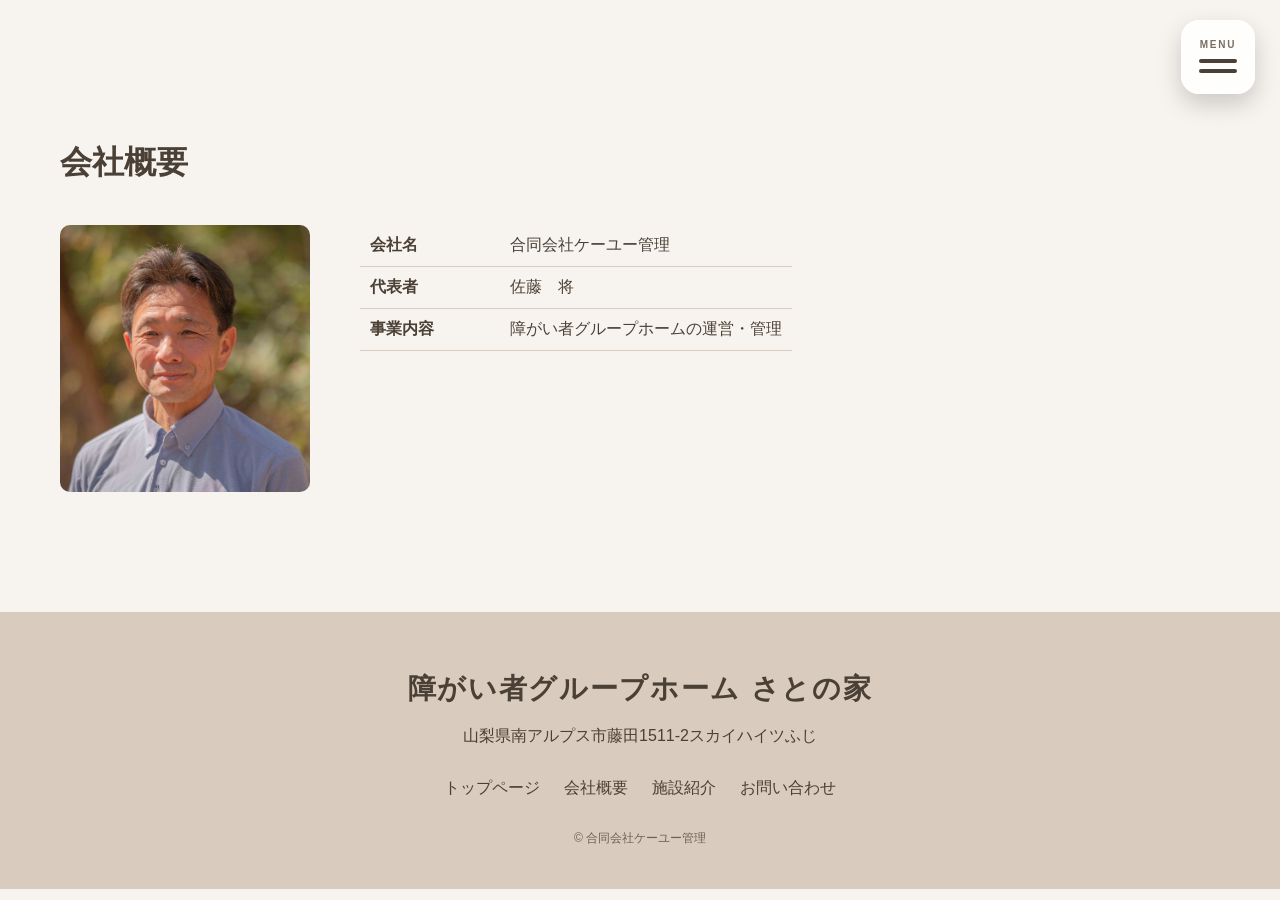
==== about.html @ 2903f1f3 "修正" ====
<!DOCTYPE html>
<html lang="ja">
<head>
<meta charset="UTF-8">
<meta name="viewport" content="width=device-width, initial-scale=1.0">
<title>合同会社ケーユー管理</title>
<link rel="stylesheet" href="style.css?v=10">
</head>
<body>

<!-- メニュー -->
<button class="menu-btn" id="menuBtn" type="button" aria-label="メニューを開く" aria-expanded="false">
    <span class="menu-label">MENU</span>
    <span class="menu-line"></span>
    <span class="menu-line"></span>
</button>

<div class="overlay" id="overlay"></div>

<nav class="side-menu" id="sideMenu" aria-label="メインメニュー">
    <a href="index.html"><span class="menu-icon" aria-hidden="true">⌂</span>トップページ</a>
    <a href="about.html"><span class="menu-icon" aria-hidden="true">▦</span>会社概要</a>
    <a href="service.html"><span class="menu-icon" aria-hidden="true">▣</span>施設紹介</a>
    <a href="contact.html"><span class="menu-icon" aria-hidden="true">✉</span>お問い合わせ</a>
</nav>

<div class="page reveal">
    <h1>会社概要</h1>

    <div class="company">

        <div class="company-img">
            <img src="images/president.jpg" alt="代表者" loading="lazy" decoding="async" width="600" height="400">
        </div>

        <div class="company-info">
            <table>

                <tr>
                    <th>会社名</th>
                    <td>合同会社ケーユー管理</td>
                </tr>

                <tr>
                    <th>代表者</th>
                    <td>佐藤　将</td>
                </tr>

                <tr>
                    <th>事業内容</th>
                    <td>障がい者グループホームの運営・管理</td>
                </tr>

            </table>
        </div>

    </div>

</div>


<footer class="site-footer">
    <div class="footer-inner">
        <h2>障がい者グループホーム さとの家</h2>
        <p>山梨県南アルプス市藤田1511-2<br class="footer-address-break">スカイハイツふじ</p>

        <nav class="footer-links" aria-label="フッターメニュー">
            <a href="index.html">トップページ</a>
            <a href="about.html">会社概要</a>
            <a href="service.html">施設紹介</a>
            <a href="contact.html">お問い合わせ</a>
        </nav>

        <p class="copy">&copy; 合同会社ケーユー管理</p>
    </div>
</footer>

<script src="script.js?v=10"></script>
</body>
</html>
---- style.css ----
body {
    margin: 0;
    font-family: "Hiragino Kaku Gothic ProN", sans-serif;
    background: #f7f3ee;
    color: #4a4036;
}

.sr-only {
    position: absolute !important;
    width: 1px !important;
    height: 1px !important;
    padding: 0 !important;
    margin: -1px !important;
    overflow: hidden !important;
    clip: rect(0, 0, 0, 0) !important;
    white-space: nowrap !important;
    border: 0 !important;
}

.menu-btn{
    position:fixed;
    box-sizing:border-box;
    padding:0;
    appearance:none;
    -webkit-appearance:none;
    font:inherit;

    top:20px;
    right:25px;

    width:74px;
    height:74px;

    display:flex;
    flex-direction:column;
    justify-content:center;
    align-items:center;

    background:rgba(255,255,255,.88);

    backdrop-filter:blur(12px);
    -webkit-backdrop-filter:blur(12px);

    border-radius:18px;

    border:1px solid rgba(255,255,255,.95);

    cursor:pointer;

    z-index:2000;

    box-shadow:
        0 10px 25px rgba(0,0,0,.18),
        inset 0 1px 0 rgba(255,255,255,.9);

    transition:.25s;
}

.menu-label{

    font-size:10px;

    font-weight:bold;

    letter-spacing:.18em;

    color:#7a6d60;

    margin-bottom:6px;

    user-select:none;

}

.menu-btn:hover{

    transform:translateY(-2px) scale(1.05);

    background:white;

}

.menu-btn .menu-line{

    display:block;

    width:38px;
    height:4px;

    margin:3px 0;

    background:#4a4036;

    border-radius:100px;

    transition:.35s;

}

.menu-btn.active .menu-line:nth-child(2){

    transform:rotate(45deg) translate(5px,5px);

}

.menu-btn.active .menu-line:nth-child(3){

    transform:rotate(-45deg) translate(5px,-5px);

}

.overlay {
    position: fixed;
    inset: 0;
    background: rgba(80, 70, 60, 0.3);
    opacity: 0;
    visibility: hidden;
    transition: 0.4s;
    z-index: 999;
}

.overlay.open {
    opacity: 1;
    visibility: visible;
}

.side-menu {
    position: fixed;
    top: 0;
    right: -390px;
    width: 340px;
    height: 100vh;
    box-sizing: border-box;
    background: #fff;
    display: flex;
    flex-direction: column;
    justify-content: center;
    padding-left: 50px;
    transition: 0.5s;
    z-index: 1000;
    box-shadow: -5px 0 20px rgba(0, 0, 0, 0.1);
}

.side-menu.open {
    right: 0;
}

.side-menu a {
    color: #4a4036;
    text-decoration: none;
    font-size: 24px;
    margin: 25px 0;
    position: relative;
}

.side-menu a::after {
    content: "";
    position: absolute;
    width: 0;
    height: 2px;
    background: #c7a98b;
    left: 0;
    bottom: -5px;
    transition: 0.3s;
}

.side-menu a:hover::after {
    width: 100%;
}

/* トップ画像 */
.hero {
    position: relative;
    width: 100%;
    overflow: hidden;
    background: #f8f8f8;
}

.hero img {
    display: block;
    width: 100%;
    height: auto;
    max-width: none;
    margin: 0;
}

.hero-text {
    position: absolute;
    left: 50%;
    top: 18%;
    transform: translateX(-50%);
    width: 90%;
    text-align: center;
    color: #fff;
    text-shadow: 0 4px 12px rgba(0, 0, 0, 0.6);
}

.hero-text h1 {
    margin: 0 0 18px;
    font-size: clamp(38px, 4vw, 68px);
    font-weight: 700;
    letter-spacing: 0.08em;
}

.hero-text p {
    margin: 0;
    font-size: clamp(22px, 2vw, 32px);
    letter-spacing: 0.15em;
}

.page {
    padding: 120px 60px;
}



.company {
    display: flex;
    gap: 50px;
    margin-top: 40px;
    align-items: flex-start;
}

.company-img img {
    display: block;
    width: 100%;
    max-width: 250px;
    height: auto;
    object-fit: cover;
    border-radius: 10px;
}

.company-info table {
    border-collapse: collapse;
    width: 100%;
}

.company-info th {
    text-align: left;
    padding: 10px;
    width: 120px;
    border-bottom: 1px solid #d9cbbd;
}

.company-info td {
    padding: 10px;
    border-bottom: 1px solid #d9cbbd;
}

.property {
    background: #fff;
    padding: 30px;
    border-radius: 10px;
    margin-top: 30px;
    box-shadow: 0 5px 15px rgba(0, 0, 0, 0.08);
}

.photo-section {
    margin-top: 30px;
}

.section-title-row {
    display: flex;
    align-items: baseline;
    gap: 12px;
    margin-bottom: 14px;
    border-left: 5px solid #8aa678;
    padding-left: 12px;
}

.section-title-row h3 {
    margin: 0;
    font-size: 22px;
}

.section-title-row span {
    color: #8a7c6d;
    font-size: 13px;
    letter-spacing: 1px;
}

.photo-grid {
    display: grid;
    grid-template-columns: repeat(5, 1fr);
    gap: 12px;
}

.photo-card {
    background: #f7f3ee;
    border-radius: 10px;
    overflow: hidden;
    box-shadow: 0 3px 10px rgba(0, 0, 0, 0.08);
}

.photo-card img {
    display: block;
    width: 100%;
    height: 150px;
    object-fit: cover;
    background: #f7f3ee;
}

.property-text {
    margin-top: 20px;
    line-height: 1.8;
}

.contact-form {
    max-width: 760px;
    margin: 40px auto 0;
    background: #fff;
    padding: 40px;
    border-radius: 14px;
    box-shadow: 0 5px 15px rgba(0, 0, 0, 0.08);
}

.contact-form label {
    display: block;
    margin-bottom: 26px;
    font-size: 20px;
    font-weight: bold;
    color: #6b563b;
}

.contact-form label span {
    color: #e60033;
}

.contact-form input,
.contact-form textarea {
    width: 100%;
    box-sizing: border-box;
    margin-top: 10px;
    padding: 14px;
    border: 3px solid #6b563b;
    border-radius: 8px;
    font-size: 18px;
    font-family: inherit;
}

.contact-form textarea {
    resize: vertical;
}

.contact-form button {
    display: block;
    width: 100%;
    margin: 30px auto 0;
    padding: 16px;
    background: #87a847;
    color: #fff;
    border: none;
    border-radius: 12px;
    font-size: 18px;
    font-weight: bold;
    cursor: pointer;
    transition: 0.3s;
}

.contact-form button:hover {
    background: #6f8c37;
}

.contact-form button:disabled {
    background: #999;
    cursor: not-allowed;
}

.loader {
    display: inline-block;
    width: 18px;
    height: 18px;
    margin-right: 10px;
    border: 3px solid rgba(255, 255, 255, 0.3);
    border-top: 3px solid #fff;
    border-radius: 50%;
    animation: spin 0.8s linear infinite;
    vertical-align: middle;
}

@keyframes spin {
    to {
        transform: rotate(360deg);
    }
}

@media (max-width: 768px) {

    .menu-btn {
        position: fixed;
        top: 15px;
        right: 15px;

        width: 66px;
        height: 66px;

        display: flex;
        flex-direction: column;
        justify-content: center;
        align-items: center;

        background: rgba(255, 255, 255, 0.92);
        border: 1px solid rgba(255, 255, 255, 0.95);
        border-radius: 16px;

        box-shadow:
            0 8px 20px rgba(0, 0, 0, 0.2),
            inset 0 1px 0 rgba(255, 255, 255, 0.9);

        z-index: 2000;
    }

    .menu-label {
        display: block;
        margin-bottom: 5px;
        color: #7a6d60;
        font-size: 9px;
        font-weight: bold;
        letter-spacing: 0.15em;
    }

    .menu-btn .menu-line {
        display: block;
        width: 34px;
        height: 4px;
        margin: 3px 0;
        background: #4a4036;
        border-radius: 100px;
    }

    /* 閉じているときは完全に画面外へ移動 */
    .side-menu {
        right: -100%;
        width: 100%;
        padding-left: 30px;
    }

    .side-menu.open {
        right: 0;
    }

    .side-menu a {
        font-size: 20px;
    }
}

/* 横方向へのはみ出しを防止 */
html,
body {
    overflow-x: hidden;
}

body.menu-open {
    overflow: hidden;
}

/* メニュー内アイコン */
.side-menu a {
    display: flex;
    align-items: center;
    gap: 14px;
}

.menu-icon {
    width: 30px;
    text-align: center;
    color: #8aa678;
    font-size: 25px;
    line-height: 1;
}

/* スクロール表示アニメーション */
.reveal {
    opacity: 0;
    transform: translateY(30px);
    transition: opacity 0.8s ease, transform 0.8s ease;
}

.reveal.is-visible {
    opacity: 1;
    transform: translateY(0);
}

@media (prefers-reduced-motion: reduce) {
    .reveal {
        opacity: 1;
        transform: none;
        transition: none;
    }
}

/* 施設写真をクリック可能にする */
button.photo-card {
    appearance: none;
    -webkit-appearance: none;
    width: 100%;
    padding: 0;
    border: 0;
    font: inherit;
    cursor: zoom-in;
    transition: transform 0.25s ease, box-shadow 0.25s ease;
}

button.photo-card:hover {
    transform: translateY(-4px);
    box-shadow: 0 8px 22px rgba(0, 0, 0, 0.16);
}

button.photo-card:focus-visible,
.menu-btn:focus-visible,
.lightbox-close:focus-visible {
    outline: 3px solid #8aa678;
    outline-offset: 3px;
}

/* 写真拡大表示 */
.lightbox {
    position: fixed;
    inset: 0;
    z-index: 5000;
    display: flex;
    justify-content: center;
    align-items: center;
    padding: 30px;
    box-sizing: border-box;
    background: rgba(35, 31, 27, 0.9);
    opacity: 0;
    visibility: hidden;
    transition: opacity 0.3s ease, visibility 0.3s ease;
}

.lightbox.open {
    opacity: 1;
    visibility: visible;
}

.lightbox img {
    display: block;
    max-width: min(1100px, 92vw);
    max-height: 86vh;
    width: auto;
    height: auto;
    border-radius: 12px;
    box-shadow: 0 16px 45px rgba(0, 0, 0, 0.4);
}

.lightbox-close {
    position: fixed;
    top: 20px;
    right: 25px;
    width: 54px;
    height: 54px;
    padding: 0;
    border: 0;
    border-radius: 50%;
    background: #fff;
    color: #4a4036;
    font-size: 34px;
    line-height: 1;
    cursor: pointer;
    box-shadow: 0 8px 24px rgba(0, 0, 0, 0.25);
}

/* フッター */
.site-footer {
    background: #d9cbbd;
    color: #4a4036;
    padding: 58px 20px 34px;
    text-align: center;
}

.site-footer .footer-inner {
    max-width: 900px;
    margin: 0 auto;
}

.site-footer h2 {
    margin: 0 0 14px;
    font-size: clamp(20px, 2.5vw, 28px);
    letter-spacing: 0.06em;
}

.site-footer p {
    margin: 7px 0;
    line-height: 1.7;
}

.site-footer .footer-links {
    display: flex;
    justify-content: center;
    flex-wrap: wrap;
    gap: 10px 24px;
    margin: 28px 0;
}

.site-footer .footer-links a {
    color: #4a4036;
    text-decoration: none;
    border-bottom: 1px solid transparent;
    transition: border-color 0.25s ease;
}

.site-footer .footer-links a:hover {
    border-color: #4a4036;
}

.site-footer .copy {
    margin-top: 28px;
    font-size: 12px;
    opacity: 0.75;
}

/* スマホ調整 */
@media (max-width: 768px) {
    .menu-btn {
        top: 15px;
        right: 15px;
    }

    .hero-text {
        top: 18%;
    }

    .hero-text h1 {
        font-size: clamp(20px, 6vw, 30px);
        line-height: 1.45;
    }

    .hero-text p {
        font-size: clamp(14px, 4vw, 18px);
    }

    .page {
        padding-top: 50px;
        padding-bottom: 50px;
    }

    .lightbox {
        padding: 18px;
    }

    .lightbox-close {
        top: 14px;
        right: 14px;
        width: 48px;
        height: 48px;
        font-size: 30px;
    }

    .site-footer {
        padding: 44px 20px 28px;
    }

    .site-footer .footer-links {
        flex-direction: column;
        gap: 14px;
    }
}


/* ===== 最終調整 ===== */

/* ① 会社概要：スマホで表を縦積みにして縦1文字化を防ぐ */
@media (max-width: 768px) {
    .company {
        gap: 28px;
    }

    .company-info {
        width: 100%;
    }

    .company-info table,
    .company-info tbody,
    .company-info tr,
    .company-info th,
    .company-info td {
        display: block;
        width: 100%;
        box-sizing: border-box;
    }

    .company-info tr {
        padding: 18px 0;
        border-bottom: 1px solid #d9cbbd;
    }

    .company-info tr:first-child {
        border-top: 1px solid #d9cbbd;
    }

    .company-info th,
    .company-info td {
        border-bottom: 0;
        padding: 0;
    }

    .company-info th {
        margin-bottom: 8px;
        font-size: 17px;
        font-weight: 700;
        color: #4a4036;
    }

    .company-info td {
        font-size: 16px;
        line-height: 1.8;
        word-break: normal;
        overflow-wrap: anywhere;
    }
}

/* ② フッター住所の改行を安定させる */
.site-footer p {
    overflow-wrap: anywhere;
}

.footer-address-break {
    display: none;
}

@media (max-width: 768px) {
    .footer-address-break {
        display: block;
    }

    .site-footer .footer-inner > p:first-of-type {
        max-width: 360px;
        margin-left: auto;
        margin-right: auto;
    }
}

/* ③ トップ画像の文字を読みやすくする */
.hero::after {
    content: "";
    position: absolute;
    inset: 0;
    background: linear-gradient(
        to bottom,
        rgba(0, 0, 0, 0.12) 0%,
        rgba(0, 0, 0, 0.04) 42%,
        rgba(0, 0, 0, 0.02) 100%
    );
    pointer-events: none;
}

.hero-text {
    z-index: 1;
    text-shadow:
        0 2px 4px rgba(0, 0, 0, 0.72),
        0 6px 18px rgba(0, 0, 0, 0.38);
}

.hero-text h1 {
    line-height: 1.35;
}

/* ⑤ 施設写真の間隔を少し広げる */
.photo-grid {
    gap: 18px;
}

@media (max-width: 768px) {
    .photo-grid {
        gap: 14px;
    }
}

/* ⑥ スマホのGoogleマップを少し低くする */
@media (max-width: 768px) {
    .map iframe {
        height: 220px;
    }
}

/* ⑦ メニューボタン：押したときの反応を追加 */
.menu-btn:active {
    transform: scale(0.94);
}

.menu-btn.active {
    transform: scale(1.03);
}

@media (hover: hover) {
    .menu-btn:hover {
        transform: translateY(-2px) scale(1.04);
    }
}

/* ⑧ 送信ボタンに立体感を追加 */
.contact-form button {
    box-shadow:
        0 8px 18px rgba(111, 140, 55, 0.28),
        inset 0 1px 0 rgba(255, 255, 255, 0.28);
    transform: translateY(0);
    transition:
        background 0.25s ease,
        transform 0.18s ease,
        box-shadow 0.25s ease;
}

.contact-form button:hover {
    box-shadow:
        0 10px 22px rgba(111, 140, 55, 0.34),
        inset 0 1px 0 rgba(255, 255, 255, 0.32);
    transform: translateY(-2px);
}

.contact-form button:active {
    transform: translateY(1px) scale(0.99);
    box-shadow:
        0 4px 10px rgba(111, 140, 55, 0.24),
        inset 0 1px 0 rgba(255, 255, 255, 0.22);
}

.contact-form button:disabled {
    transform: none;
    box-shadow: none;
}
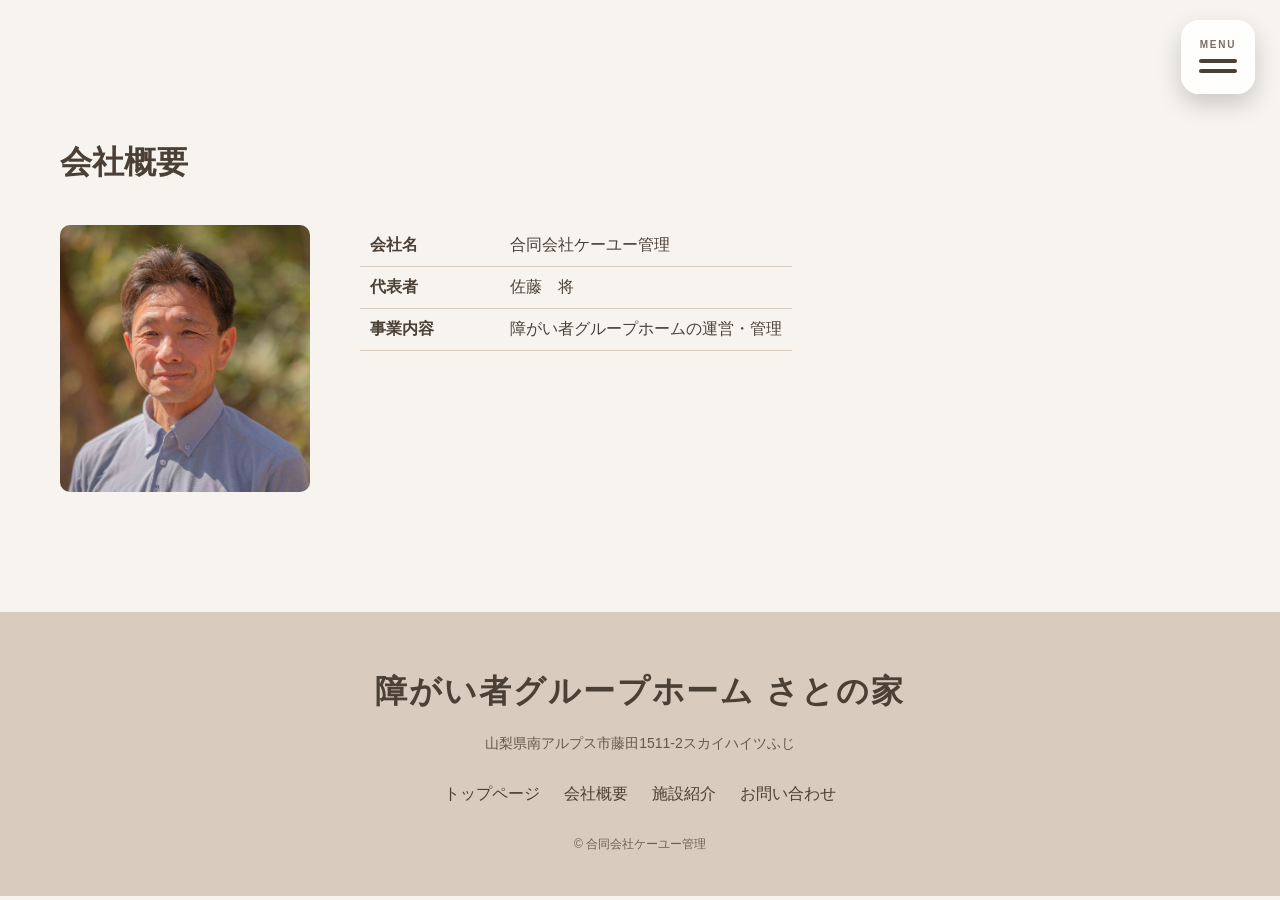
==== commit 2a3af7c5: "修正１" ====
--- a/about.html
+++ b/about.html
@@ -4,7 +4,7 @@
 <meta charset="UTF-8">
 <meta name="viewport" content="width=device-width, initial-scale=1.0">
 <title>合同会社ケーユー管理</title>
-<link rel="stylesheet" href="style.css?v=10">
+<link rel="stylesheet" href="style.css?v=11">
 </head>
 <body>
 
@@ -75,6 +75,6 @@
     </div>
 </footer>
 
-<script src="script.js?v=10"></script>
+<script src="script.js?v=11"></script>
 </body>
 </html>
--- a/style.css
+++ b/style.css
@@ -819,3 +819,129 @@
     transform: none;
     box-shadow: none;
 }
+
+
+/* ===== 追加の最終調整 v11 ===== */
+
+/* ① トップ文字：メニューボタンと重ならない位置・幅に調整 */
+.hero-text h1 span {
+    display: inline;
+}
+
+@media (max-width: 768px) {
+    .hero-text {
+        top: 17%;
+        left: 18px;
+        width: calc(100% - 130px);
+        transform: none;
+        text-align: left;
+    }
+
+    .hero-text h1 {
+        margin: 0;
+        font-size: clamp(20px, 5.8vw, 29px);
+        line-height: 1.45;
+        letter-spacing: 0.04em;
+    }
+
+    .hero-text h1 span {
+        display: block;
+        white-space: nowrap;
+    }
+
+    .hero-text p {
+        margin-top: 10px;
+        font-size: clamp(14px, 3.8vw, 18px);
+        text-align: center;
+    }
+}
+
+/* ② トップ画像とアクセスの間隔を詰める */
+@media (max-width: 768px) {
+    .hero + .page {
+        padding-top: 28px;
+    }
+}
+
+/* ③ 会社概要：会社名をできるだけ1行に保つ */
+@media (max-width: 768px) {
+    .company-info td {
+        overflow-wrap: normal;
+        word-break: keep-all;
+    }
+
+    .company-info tr:first-child td {
+        white-space: nowrap;
+        font-size: clamp(14px, 4vw, 16px);
+    }
+}
+
+/* ④ 施設写真：横スワイプできるカルーセルに変更 */
+@media (max-width: 768px) {
+    .photo-grid {
+        display: flex;
+        gap: 14px;
+        overflow-x: auto;
+        padding: 4px 4px 14px;
+        scroll-snap-type: x mandatory;
+        -webkit-overflow-scrolling: touch;
+        scrollbar-width: none;
+    }
+
+    .photo-grid::-webkit-scrollbar {
+        display: none;
+    }
+
+    .photo-card {
+        flex: 0 0 72%;
+        scroll-snap-align: start;
+        border-radius: 14px;
+    }
+
+    .photo-card img {
+        height: 210px;
+        object-fit: cover;
+    }
+
+    .photo-section::after {
+        content: "← 横にスワイプできます →";
+        display: block;
+        margin-top: 8px;
+        color: #8a7c6d;
+        font-size: 12px;
+        text-align: center;
+        letter-spacing: 0.08em;
+    }
+}
+
+/* ⑤ お問い合わせ欄：フォーカス時に緑色で強調 */
+.contact-form input:focus,
+.contact-form textarea:focus {
+    border-color: #8aa678;
+    outline: none;
+    box-shadow:
+        0 0 0 4px rgba(138, 166, 120, 0.16),
+        0 4px 14px rgba(138, 166, 120, 0.12);
+}
+
+/* ⑥ フッターの見出しと住所にメリハリを追加 */
+.site-footer h2 {
+    font-size: clamp(24px, 3vw, 32px);
+    margin-bottom: 18px;
+}
+
+.site-footer .footer-inner > p:first-of-type {
+    font-size: 14px;
+    opacity: 0.82;
+}
+
+@media (max-width: 768px) {
+    .site-footer h2 {
+        font-size: 24px;
+        line-height: 1.5;
+    }
+
+    .site-footer .footer-inner > p:first-of-type {
+        font-size: 13px;
+    }
+}
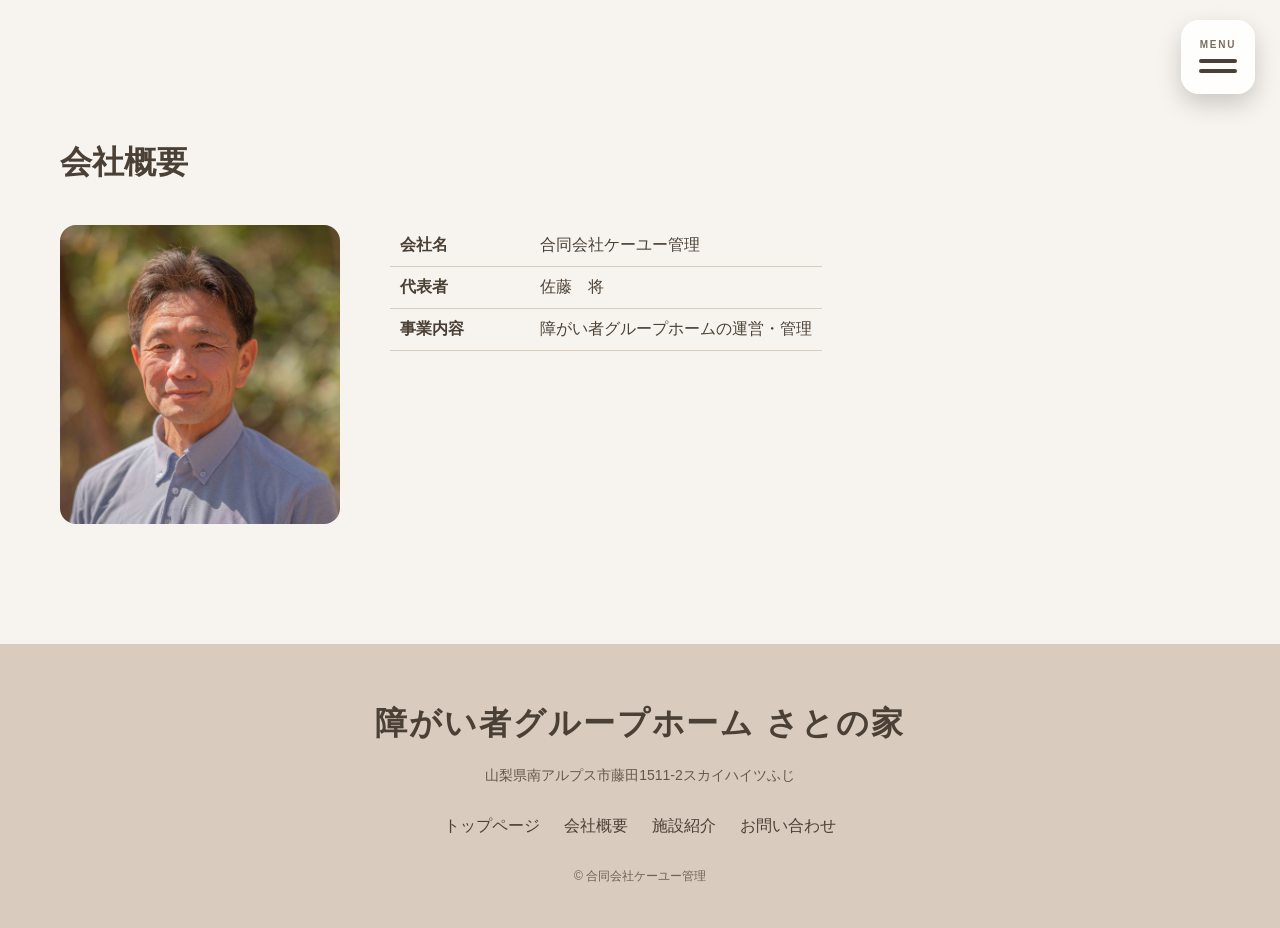
==== commit b135fffb: "修正２" ====
--- a/about.html
+++ b/about.html
@@ -4,7 +4,7 @@
 <meta charset="UTF-8">
 <meta name="viewport" content="width=device-width, initial-scale=1.0">
 <title>合同会社ケーユー管理</title>
-<link rel="stylesheet" href="style.css?v=11">
+<link rel="stylesheet" href="style.css?v=12">
 </head>
 <body>
 
@@ -75,6 +75,6 @@
     </div>
 </footer>
 
-<script src="script.js?v=11"></script>
+<script src="script.js?v=12"></script>
 </body>
 </html>
--- a/style.css
+++ b/style.css
@@ -945,3 +945,98 @@
         font-size: 13px;
     }
 }
+
+
+/* ===== レイアウト調整 v12 ===== */
+
+/* ① スマホで白いカードを画面幅近くまで広げる */
+@media (max-width: 768px) {
+    .page {
+        padding-left: 12px;
+        padding-right: 12px;
+    }
+
+    .property,
+    .contact-form {
+        width: 100%;
+        max-width: none;
+        box-sizing: border-box;
+        margin-left: auto;
+        margin-right: auto;
+    }
+
+    .property {
+        padding: 24px 16px;
+        border-radius: 16px;
+    }
+
+    .contact-form {
+        padding: 28px 18px;
+        border-radius: 18px;
+    }
+}
+
+/* ② 会社概要の写真を縦向きでも確実に表示 */
+.company-img {
+    flex: 0 0 auto;
+}
+
+.company-img img {
+    display: block;
+    width: 100%;
+    max-width: 280px;
+    height: auto;
+    aspect-ratio: auto;
+    object-fit: contain;
+    margin: 0 auto;
+    border-radius: 16px;
+}
+
+@media (max-width: 768px) {
+    .company {
+        display: flex;
+        flex-direction: column;
+        align-items: stretch;
+        gap: 28px;
+    }
+
+    .company-img {
+        display: block;
+        width: 100%;
+        text-align: center;
+    }
+
+    .company-img img {
+        display: block !important;
+        width: min(72vw, 300px);
+        max-width: 300px;
+        height: auto !important;
+        max-height: none;
+        object-fit: contain;
+        margin: 0 auto;
+    }
+
+    .company-info {
+        width: 100%;
+    }
+}
+
+/* ③ フッターの内容幅を少し広げる */
+.site-footer .footer-inner {
+    max-width: 1000px;
+    padding-left: 12px;
+    padding-right: 12px;
+    box-sizing: border-box;
+}
+
+@media (max-width: 768px) {
+    .site-footer {
+        padding-left: 12px;
+        padding-right: 12px;
+    }
+
+    .site-footer .footer-inner {
+        width: 100%;
+        max-width: none;
+    }
+}
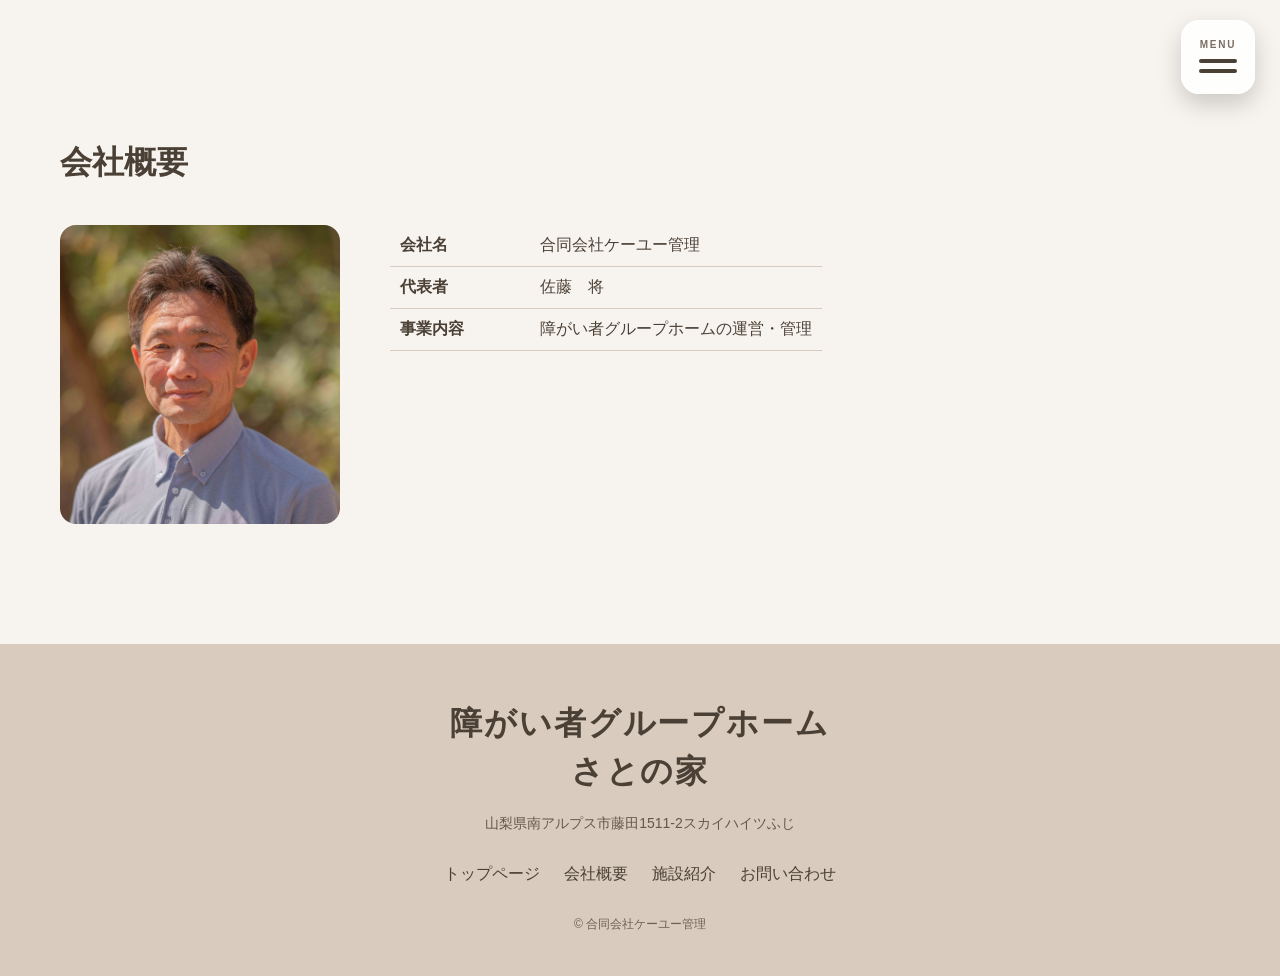
==== commit 7a9f4830: "修正４" ====
--- a/about.html
+++ b/about.html
@@ -4,7 +4,7 @@
 <meta charset="UTF-8">
 <meta name="viewport" content="width=device-width, initial-scale=1.0">
 <title>合同会社ケーユー管理</title>
-<link rel="stylesheet" href="style.css?v=12">
+<link rel="stylesheet" href="style.css?v=14">
 </head>
 <body>
 
@@ -30,7 +30,7 @@
     <div class="company">
 
         <div class="company-img">
-            <img src="images/president.jpg" alt="代表者" loading="lazy" decoding="async" width="600" height="400">
+            <img src="images/president.jpg" alt="代表者" loading="eager">
         </div>
 
         <div class="company-info">
@@ -61,7 +61,7 @@
 
 <footer class="site-footer">
     <div class="footer-inner">
-        <h2>障がい者グループホーム さとの家</h2>
+        <h2 class="footer-title"><span>障がい者グループホーム</span><span>さとの家</span></h2>
         <p>山梨県南アルプス市藤田1511-2<br class="footer-address-break">スカイハイツふじ</p>
 
         <nav class="footer-links" aria-label="フッターメニュー">
@@ -75,6 +75,6 @@
     </div>
 </footer>
 
-<script src="script.js?v=12"></script>
+<script src="script.js?v=14"></script>
 </body>
 </html>
--- a/style.css
+++ b/style.css
@@ -1040,3 +1040,132 @@
         max-width: none;
     }
 }
+
+
+/* ===== 位置・写真表示の修正 v13 ===== */
+
+/* トップ文字を中央配置へ戻し、中央人物の顔より下へ移動 */
+@media (max-width: 768px) {
+    .hero-text {
+        top: 34%;
+        left: 50%;
+        width: 92%;
+        transform: translateX(-50%);
+        text-align: center;
+    }
+
+    .hero-text h1 {
+        margin: 0;
+        font-size: clamp(21px, 6.2vw, 30px);
+        line-height: 1.42;
+        letter-spacing: 0.04em;
+    }
+
+    .hero-text h1 span {
+        display: block;
+        white-space: nowrap;
+    }
+
+    .hero-text p {
+        margin-top: 10px;
+        text-align: center;
+        font-size: clamp(14px, 3.8vw, 18px);
+    }
+}
+
+/* 会社概要の代表者写真を縦画面でも確実に表示 */
+.company-img {
+    display: block !important;
+    visibility: visible !important;
+    opacity: 1 !important;
+}
+
+.company-img img {
+    display: block !important;
+    visibility: visible !important;
+    opacity: 1 !important;
+    position: static !important;
+    width: 280px;
+    max-width: 100%;
+    height: auto !important;
+    max-height: none !important;
+    object-fit: contain;
+    margin: 0 auto;
+}
+
+@media (max-width: 768px) {
+    .company {
+        display: flex;
+        flex-direction: column;
+        align-items: center;
+    }
+
+    .company-img {
+        width: 100%;
+        min-height: 1px;
+        margin-bottom: 8px;
+    }
+
+    .company-img img {
+        width: 240px;
+        max-width: 78vw;
+        height: auto !important;
+    }
+
+    .company-info {
+        width: 100%;
+    }
+}
+
+/* 施設名をスマホでは明確に2行表示 */
+.property-name span {
+    display: inline;
+}
+
+@media (max-width: 768px) {
+    .property-name span {
+        display: block;
+    }
+
+    .property-name span + span {
+        margin-top: 6px;
+    }
+}
+
+
+/* ===== トップ文字・フッター改行の修正 v14 ===== */
+
+/* トップ画像の言葉を1行で表示し、顔より少し下へ配置 */
+@media (max-width: 768px) {
+    .hero-text {
+        top: 43%;
+        left: 50%;
+        width: calc(100% - 28px);
+        transform: translate(-50%, -50%);
+        text-align: center;
+    }
+
+    .hero-text h1 {
+        display: block;
+        margin: 0;
+        white-space: nowrap;
+        font-size: clamp(17px, 4.8vw, 24px);
+        line-height: 1.25;
+        letter-spacing: 0.015em;
+    }
+
+    .hero-text p {
+        margin-top: 12px;
+        text-align: center;
+        font-size: clamp(13px, 3.5vw, 17px);
+    }
+}
+
+/* フッターの施設名を必ず2行にする */
+.footer-title span {
+    display: block;
+}
+
+.footer-title span + span {
+    margin-top: 4px;
+}
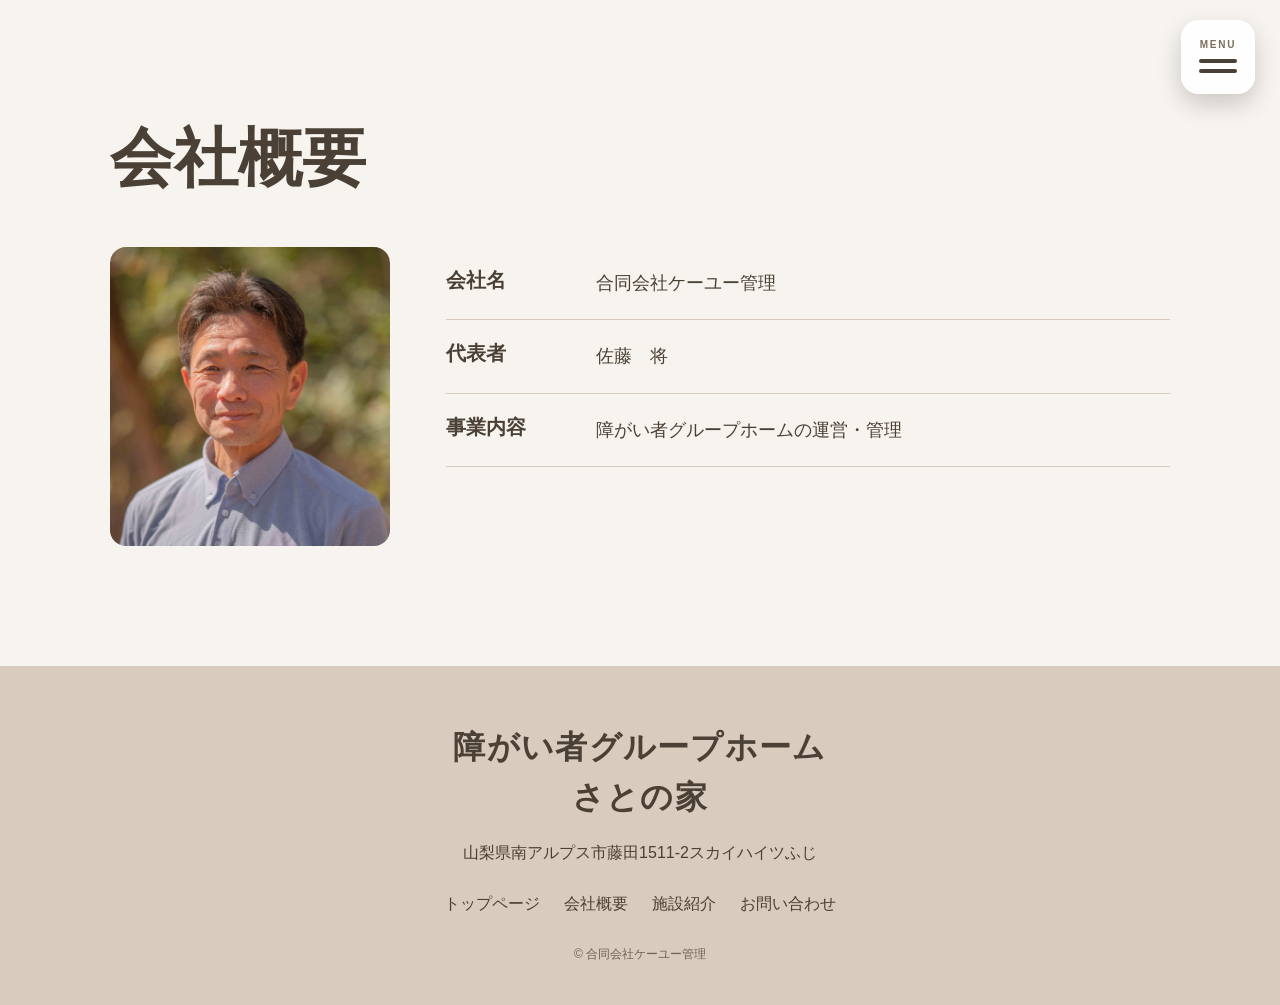
==== commit 1b47a71c: "修正６" ====
--- a/about.html
+++ b/about.html
@@ -4,7 +4,7 @@
 <meta charset="UTF-8">
 <meta name="viewport" content="width=device-width, initial-scale=1.0">
 <title>合同会社ケーユー管理</title>
-<link rel="stylesheet" href="style.css?v=14">
+<link rel="stylesheet" href="style.css?v=17">
 </head>
 <body>
 
@@ -75,6 +75,6 @@
     </div>
 </footer>
 
-<script src="script.js?v=14"></script>
+<script src="script.js?v=17"></script>
 </body>
 </html>
--- a/style.css
+++ b/style.css
@@ -1,8 +1,45 @@
+:root {
+    --bg: #f7f3ee;
+    --surface: #ffffff;
+    --text: #4a4036;
+    --muted: #8a7c6d;
+    --line: #d9cbbd;
+    --green: #87a847;
+    --green-dark: #6f8c37;
+    --accent: #8aa678;
+    --footer: #d9cbbd;
+    --shadow: 0 8px 24px rgba(0, 0, 0, 0.10);
+}
+
+*,
+*::before,
+*::after {
+    box-sizing: border-box;
+}
+
+html {
+    overflow-x: hidden;
+    scroll-behavior: smooth;
+}
+
 body {
     margin: 0;
-    font-family: "Hiragino Kaku Gothic ProN", sans-serif;
-    background: #f7f3ee;
-    color: #4a4036;
+    overflow-x: hidden;
+    font-family: "Hiragino Kaku Gothic ProN", "Yu Gothic", sans-serif;
+    background: var(--bg);
+    color: var(--text);
+}
+
+body.menu-open {
+    overflow: hidden;
+}
+
+img {
+    max-width: 100%;
+}
+
+a {
+    color: inherit;
 }
 
 .sr-only {
@@ -17,106 +54,104 @@
     border: 0 !important;
 }
 
-.menu-btn{
-    position:fixed;
-    box-sizing:border-box;
-    padding:0;
-    appearance:none;
-    -webkit-appearance:none;
-    font:inherit;
-
-    top:20px;
-    right:25px;
-
-    width:74px;
-    height:74px;
-
-    display:flex;
-    flex-direction:column;
-    justify-content:center;
-    align-items:center;
-
-    background:rgba(255,255,255,.88);
-
-    backdrop-filter:blur(12px);
-    -webkit-backdrop-filter:blur(12px);
-
-    border-radius:18px;
-
-    border:1px solid rgba(255,255,255,.95);
-
-    cursor:pointer;
-
-    z-index:2000;
+/* =========================
+   Menu button
+========================= */
+
+.menu-btn {
+    position: fixed;
+    top: 20px;
+    right: 25px;
+    z-index: 2000;
+
+    width: 74px;
+    height: 74px;
+    padding: 0;
+
+    display: flex;
+    flex-direction: column;
+    justify-content: center;
+    align-items: center;
+
+    appearance: none;
+    -webkit-appearance: none;
+    border: 1px solid rgba(255, 255, 255, 0.95);
+    border-radius: 18px;
+
+    background: rgba(255, 255, 255, 0.9);
+    backdrop-filter: blur(12px);
+    -webkit-backdrop-filter: blur(12px);
+
+    font: inherit;
+    cursor: pointer;
 
     box-shadow:
-        0 10px 25px rgba(0,0,0,.18),
-        inset 0 1px 0 rgba(255,255,255,.9);
-
-    transition:.25s;
-}
-
-.menu-label{
-
-    font-size:10px;
-
-    font-weight:bold;
-
-    letter-spacing:.18em;
-
-    color:#7a6d60;
-
-    margin-bottom:6px;
-
-    user-select:none;
-
-}
-
-.menu-btn:hover{
-
-    transform:translateY(-2px) scale(1.05);
-
-    background:white;
-
-}
-
-.menu-btn .menu-line{
-
-    display:block;
-
-    width:38px;
-    height:4px;
-
-    margin:3px 0;
-
-    background:#4a4036;
-
-    border-radius:100px;
-
-    transition:.35s;
-
-}
-
-.menu-btn.active .menu-line:nth-child(2){
-
-    transform:rotate(45deg) translate(5px,5px);
-
-}
-
-.menu-btn.active .menu-line:nth-child(3){
-
-    transform:rotate(-45deg) translate(5px,-5px);
-
-}
+        0 10px 25px rgba(0, 0, 0, 0.18),
+        inset 0 1px 0 rgba(255, 255, 255, 0.9);
+
+    transition:
+        transform 0.25s ease,
+        background 0.25s ease,
+        box-shadow 0.25s ease;
+}
+
+.menu-btn:hover {
+    transform: translateY(-2px) scale(1.04);
+    background: rgba(255, 255, 255, 0.98);
+}
+
+.menu-btn:active {
+    transform: scale(0.94);
+}
+
+.menu-btn:focus-visible {
+    outline: 3px solid var(--accent);
+    outline-offset: 3px;
+}
+
+.menu-label {
+    margin-bottom: 6px;
+    color: #7a6d60;
+    font-size: 10px;
+    font-weight: 700;
+    letter-spacing: 0.18em;
+    user-select: none;
+}
+
+.menu-line {
+    display: block;
+    width: 38px;
+    height: 4px;
+    margin: 3px 0;
+    border-radius: 999px;
+    background: var(--text);
+    transition: transform 0.35s ease;
+}
+
+.menu-btn.active .menu-line:nth-child(2) {
+    transform: rotate(45deg) translate(5px, 5px);
+}
+
+.menu-btn.active .menu-line:nth-child(3) {
+    transform: rotate(-45deg) translate(5px, -5px);
+}
+
+/* =========================
+   Side menu
+========================= */
 
 .overlay {
     position: fixed;
     inset: 0;
+    z-index: 999;
+
     background: rgba(80, 70, 60, 0.3);
     opacity: 0;
     visibility: hidden;
-    transition: 0.4s;
-    z-index: 999;
+
+    transition:
+        opacity 0.4s ease,
+        visibility 0.4s ease;
 }
 
 .overlay.open {
@@ -127,48 +162,71 @@
 .side-menu {
     position: fixed;
     top: 0;
-    right: -390px;
+    right: 0;
+    z-index: 1000;
+
     width: 340px;
     height: 100vh;
-    box-sizing: border-box;
-    background: #fff;
+    padding-left: 50px;
+
     display: flex;
     flex-direction: column;
     justify-content: center;
-    padding-left: 50px;
-    transition: 0.5s;
-    z-index: 1000;
+
+    background: var(--surface);
     box-shadow: -5px 0 20px rgba(0, 0, 0, 0.1);
+
+    transform: translateX(110%);
+    transition: transform 0.5s ease;
 }
 
 .side-menu.open {
-    right: 0;
+    transform: translateX(0);
 }
 
 .side-menu a {
-    color: #4a4036;
+    position: relative;
+
+    display: flex;
+    align-items: center;
+    gap: 14px;
+
+    margin: 25px 0;
+
+    color: var(--text);
+    font-size: 24px;
     text-decoration: none;
-    font-size: 24px;
-    margin: 25px 0;
-    position: relative;
 }
 
 .side-menu a::after {
     content: "";
     position: absolute;
+    left: 44px;
+    bottom: -5px;
+
     width: 0;
     height: 2px;
+
     background: #c7a98b;
-    left: 0;
-    bottom: -5px;
-    transition: 0.3s;
+    transition: width 0.3s ease;
 }
 
 .side-menu a:hover::after {
-    width: 100%;
-}
-
-/* トップ画像 */
+    width: calc(100% - 44px);
+}
+
+.menu-icon {
+    width: 30px;
+    color: var(--accent);
+    font-size: 25px;
+    line-height: 1;
+    text-align: center;
+}
+
+/* =========================
+   Hero
+========================= */
+
 .hero {
     position: relative;
     width: 100%;
@@ -176,11 +234,24 @@
     background: #f8f8f8;
 }
 
+.hero::after {
+    content: "";
+    position: absolute;
+    inset: 0;
+    z-index: 1;
+    pointer-events: none;
+    background: linear-gradient(
+        to bottom,
+        rgba(0, 0, 0, 0.10) 0%,
+        rgba(0, 0, 0, 0.03) 48%,
+        rgba(0, 0, 0, 0.02) 100%
+    );
+}
+
 .hero img {
     display: block;
     width: 100%;
     height: auto;
-    max-width: none;
     margin: 0;
 }
 
@@ -188,182 +259,301 @@
     position: absolute;
     left: 50%;
     top: 18%;
+    z-index: 2;
+
+    width: 90%;
     transform: translateX(-50%);
-    width: 90%;
+
+    color: #fff;
     text-align: center;
-    color: #fff;
-    text-shadow: 0 4px 12px rgba(0, 0, 0, 0.6);
+    text-shadow:
+        0 2px 4px rgba(0, 0, 0, 0.72),
+        0 6px 18px rgba(0, 0, 0, 0.38);
 }
 
 .hero-text h1 {
-    margin: 0 0 18px;
+    margin: 0;
     font-size: clamp(38px, 4vw, 68px);
-    font-weight: 700;
+    line-height: 1.35;
     letter-spacing: 0.08em;
 }
 
 .hero-text p {
-    margin: 0;
+    margin: 14px 0 0;
     font-size: clamp(22px, 2vw, 32px);
     letter-spacing: 0.15em;
 }
 
+/* =========================
+   Shared page layout
+========================= */
+
 .page {
+    width: min(1180px, 100%);
+    margin: 0 auto;
     padding: 120px 60px;
 }
 
-
+.page > h1,
+.page > h2 {
+    margin-top: 0;
+    font-size: clamp(40px, 5vw, 64px);
+    line-height: 1.2;
+}
+
+.map iframe {
+    display: block;
+    width: 100%;
+    height: 350px;
+}
+
+/* =========================
+   Company page
+========================= */
 
 .company {
     display: flex;
-    gap: 50px;
-    margin-top: 40px;
     align-items: flex-start;
+    gap: 56px;
+    margin-top: 50px;
+}
+
+.company-img {
+    flex: 0 0 auto;
 }
 
 .company-img img {
     display: block;
+    width: 280px;
+    height: auto;
+    margin: 0 auto;
+    border-radius: 16px;
+    object-fit: contain;
+}
+
+.company-info {
+    flex: 1 1 auto;
+}
+
+.company-info table {
     width: 100%;
-    max-width: 250px;
-    height: auto;
-    object-fit: cover;
-    border-radius: 10px;
-}
-
-.company-info table {
     border-collapse: collapse;
-    width: 100%;
+}
+
+.company-info th,
+.company-info td {
+    padding: 20px 0;
+    border-bottom: 1px solid var(--line);
+    text-align: left;
+    vertical-align: top;
 }
 
 .company-info th {
-    text-align: left;
-    padding: 10px;
-    width: 120px;
-    border-bottom: 1px solid #d9cbbd;
+    width: 150px;
+    font-size: 20px;
 }
 
 .company-info td {
-    padding: 10px;
-    border-bottom: 1px solid #d9cbbd;
-}
+    font-size: 18px;
+    line-height: 1.8;
+}
+
+/* =========================
+   Service page
+========================= */
 
 .property {
-    background: #fff;
-    padding: 30px;
-    border-radius: 10px;
-    margin-top: 30px;
-    box-shadow: 0 5px 15px rgba(0, 0, 0, 0.08);
+    margin-top: 36px;
+    padding: 38px;
+
+    background: var(--surface);
+    border-radius: 18px;
+    box-shadow: var(--shadow);
+}
+
+.property-name {
+    margin-top: 0;
+    font-size: clamp(28px, 3.5vw, 46px);
+    line-height: 1.45;
+}
+
+.property-name span {
+    display: inline;
+}
+
+.property > p {
+    line-height: 1.9;
 }
 
 .photo-section {
-    margin-top: 30px;
+    margin-top: 42px;
 }
 
 .section-title-row {
     display: flex;
     align-items: baseline;
     gap: 12px;
-    margin-bottom: 14px;
-    border-left: 5px solid #8aa678;
-    padding-left: 12px;
+
+    margin-bottom: 18px;
+    padding-left: 14px;
+
+    border-left: 6px solid var(--accent);
 }
 
 .section-title-row h3 {
     margin: 0;
-    font-size: 22px;
+    font-size: 28px;
 }
 
 .section-title-row span {
-    color: #8a7c6d;
-    font-size: 13px;
-    letter-spacing: 1px;
+    color: var(--muted);
+    font-size: 15px;
+    letter-spacing: 0.08em;
 }
 
 .photo-grid {
     display: grid;
-    grid-template-columns: repeat(5, 1fr);
-    gap: 12px;
+    grid-template-columns: repeat(5, minmax(0, 1fr));
+    gap: 18px;
 }
 
 .photo-card {
-    background: #f7f3ee;
-    border-radius: 10px;
+    width: 100%;
+    padding: 0;
+
+    appearance: none;
+    -webkit-appearance: none;
+    border: 0;
+    border-radius: 14px;
     overflow: hidden;
+
+    background: var(--bg);
+    cursor: zoom-in;
     box-shadow: 0 3px 10px rgba(0, 0, 0, 0.08);
+
+    transition:
+        transform 0.25s ease,
+        box-shadow 0.25s ease;
+}
+
+.photo-card:hover {
+    transform: translateY(-4px);
+    box-shadow: 0 8px 22px rgba(0, 0, 0, 0.16);
+}
+
+.photo-card:focus-visible {
+    outline: 3px solid var(--accent);
+    outline-offset: 3px;
 }
 
 .photo-card img {
     display: block;
     width: 100%;
-    height: 150px;
+    height: 170px;
     object-fit: cover;
-    background: #f7f3ee;
-}
-
-.property-text {
-    margin-top: 20px;
-    line-height: 1.8;
-}
+}
+
+/* =========================
+   Contact page
+========================= */
 
 .contact-form {
-    max-width: 760px;
+    width: min(760px, 100%);
     margin: 40px auto 0;
-    background: #fff;
     padding: 40px;
-    border-radius: 14px;
-    box-shadow: 0 5px 15px rgba(0, 0, 0, 0.08);
+
+    background: var(--surface);
+    border-radius: 18px;
+    box-shadow: var(--shadow);
 }
 
 .contact-form label {
     display: block;
-    margin-bottom: 26px;
+    margin-bottom: 28px;
+
+    color: #6b563b;
     font-size: 20px;
-    font-weight: bold;
-    color: #6b563b;
-}
-
-.contact-form label span {
+    font-weight: 700;
+}
+
+.contact-form label > span {
     color: #e60033;
 }
 
 .contact-form input,
 .contact-form textarea {
     width: 100%;
-    box-sizing: border-box;
     margin-top: 10px;
     padding: 14px;
+
     border: 3px solid #6b563b;
     border-radius: 8px;
+
+    background: #fff;
+    color: var(--text);
+    font: inherit;
     font-size: 18px;
-    font-family: inherit;
+
+    transition:
+        border-color 0.25s ease,
+        box-shadow 0.25s ease;
 }
 
 .contact-form textarea {
     resize: vertical;
+}
+
+.contact-form input:focus,
+.contact-form textarea:focus {
+    outline: none;
+    border-color: var(--accent);
+    box-shadow:
+        0 0 0 4px rgba(138, 166, 120, 0.16),
+        0 4px 14px rgba(138, 166, 120, 0.12);
 }
 
 .contact-form button {
     display: block;
     width: 100%;
-    margin: 30px auto 0;
+    margin-top: 30px;
     padding: 16px;
-    background: #87a847;
+
+    border: 0;
+    border-radius: 12px;
+
+    background: var(--green);
     color: #fff;
-    border: none;
-    border-radius: 12px;
     font-size: 18px;
-    font-weight: bold;
+    font-weight: 700;
     cursor: pointer;
-    transition: 0.3s;
+
+    box-shadow:
+        0 8px 18px rgba(111, 140, 55, 0.28),
+        inset 0 1px 0 rgba(255, 255, 255, 0.28);
+
+    transition:
+        background 0.25s ease,
+        transform 0.18s ease,
+        box-shadow 0.25s ease;
 }
 
 .contact-form button:hover {
-    background: #6f8c37;
+    background: var(--green-dark);
+    transform: translateY(-2px);
+    box-shadow:
+        0 10px 22px rgba(111, 140, 55, 0.34),
+        inset 0 1px 0 rgba(255, 255, 255, 0.32);
+}
+
+.contact-form button:active {
+    transform: translateY(1px) scale(0.99);
 }
 
 .contact-form button:disabled {
     background: #999;
     cursor: not-allowed;
+    transform: none;
+    box-shadow: none;
 }
 
 .loader {
@@ -371,11 +561,13 @@
     width: 18px;
     height: 18px;
     margin-right: 10px;
+
     border: 3px solid rgba(255, 255, 255, 0.3);
-    border-top: 3px solid #fff;
+    border-top-color: #fff;
     border-radius: 50%;
+
+    vertical-align: middle;
     animation: spin 0.8s linear infinite;
-    vertical-align: middle;
 }
 
 @keyframes spin {
@@ -384,96 +576,16 @@
     }
 }
 
-@media (max-width: 768px) {
-
-    .menu-btn {
-        position: fixed;
-        top: 15px;
-        right: 15px;
-
-        width: 66px;
-        height: 66px;
-
-        display: flex;
-        flex-direction: column;
-        justify-content: center;
-        align-items: center;
-
-        background: rgba(255, 255, 255, 0.92);
-        border: 1px solid rgba(255, 255, 255, 0.95);
-        border-radius: 16px;
-
-        box-shadow:
-            0 8px 20px rgba(0, 0, 0, 0.2),
-            inset 0 1px 0 rgba(255, 255, 255, 0.9);
-
-        z-index: 2000;
-    }
-
-    .menu-label {
-        display: block;
-        margin-bottom: 5px;
-        color: #7a6d60;
-        font-size: 9px;
-        font-weight: bold;
-        letter-spacing: 0.15em;
-    }
-
-    .menu-btn .menu-line {
-        display: block;
-        width: 34px;
-        height: 4px;
-        margin: 3px 0;
-        background: #4a4036;
-        border-radius: 100px;
-    }
-
-    /* 閉じているときは完全に画面外へ移動 */
-    .side-menu {
-        right: -100%;
-        width: 100%;
-        padding-left: 30px;
-    }
-
-    .side-menu.open {
-        right: 0;
-    }
-
-    .side-menu a {
-        font-size: 20px;
-    }
-}
-
-/* 横方向へのはみ出しを防止 */
-html,
-body {
-    overflow-x: hidden;
-}
-
-body.menu-open {
-    overflow: hidden;
-}
-
-/* メニュー内アイコン */
-.side-menu a {
-    display: flex;
-    align-items: center;
-    gap: 14px;
-}
-
-.menu-icon {
-    width: 30px;
-    text-align: center;
-    color: #8aa678;
-    font-size: 25px;
-    line-height: 1;
-}
-
-/* スクロール表示アニメーション */
+/* =========================
+   Reveal animation
+========================= */
+
 .reveal {
     opacity: 0;
     transform: translateY(30px);
-    transition: opacity 0.8s ease, transform 0.8s ease;
+    transition:
+        opacity 0.8s ease,
+        transform 0.8s ease;
 }
 
 .reveal.is-visible {
@@ -489,44 +601,28 @@
     }
 }
 
-/* 施設写真をクリック可能にする */
-button.photo-card {
-    appearance: none;
-    -webkit-appearance: none;
-    width: 100%;
-    padding: 0;
-    border: 0;
-    font: inherit;
-    cursor: zoom-in;
-    transition: transform 0.25s ease, box-shadow 0.25s ease;
-}
-
-button.photo-card:hover {
-    transform: translateY(-4px);
-    box-shadow: 0 8px 22px rgba(0, 0, 0, 0.16);
-}
-
-button.photo-card:focus-visible,
-.menu-btn:focus-visible,
-.lightbox-close:focus-visible {
-    outline: 3px solid #8aa678;
-    outline-offset: 3px;
-}
-
-/* 写真拡大表示 */
+/* =========================
+   Lightbox
+========================= */
+
 .lightbox {
     position: fixed;
     inset: 0;
     z-index: 5000;
+
     display: flex;
+    align-items: center;
     justify-content: center;
-    align-items: center;
+
     padding: 30px;
-    box-sizing: border-box;
+
     background: rgba(35, 31, 27, 0.9);
     opacity: 0;
     visibility: hidden;
-    transition: opacity 0.3s ease, visibility 0.3s ease;
+
+    transition:
+        opacity 0.3s ease,
+        visibility 0.3s ease;
 }
 
 .lightbox.open {
@@ -536,10 +632,11 @@
 
 .lightbox img {
     display: block;
+    width: auto;
+    height: auto;
     max-width: min(1100px, 92vw);
     max-height: 86vh;
-    width: auto;
-    height: auto;
+
     border-radius: 12px;
     box-shadow: 0 16px 45px rgba(0, 0, 0, 0.4);
 }
@@ -548,36 +645,57 @@
     position: fixed;
     top: 20px;
     right: 25px;
+
     width: 54px;
     height: 54px;
     padding: 0;
+
     border: 0;
     border-radius: 50%;
+
     background: #fff;
-    color: #4a4036;
+    color: var(--text);
     font-size: 34px;
     line-height: 1;
     cursor: pointer;
+
     box-shadow: 0 8px 24px rgba(0, 0, 0, 0.25);
 }
 
-/* フッター */
+.lightbox-close:focus-visible {
+    outline: 3px solid var(--accent);
+    outline-offset: 3px;
+}
+
+/* =========================
+   Footer
+========================= */
+
 .site-footer {
-    background: #d9cbbd;
-    color: #4a4036;
     padding: 58px 20px 34px;
+    background: var(--footer);
+    color: var(--text);
     text-align: center;
 }
 
-.site-footer .footer-inner {
-    max-width: 900px;
+.footer-inner {
+    width: min(1000px, 100%);
     margin: 0 auto;
 }
 
-.site-footer h2 {
-    margin: 0 0 14px;
-    font-size: clamp(20px, 2.5vw, 28px);
-    letter-spacing: 0.06em;
+.footer-title {
+    margin: 0 0 18px;
+    font-size: clamp(24px, 3vw, 32px);
+    line-height: 1.45;
+    letter-spacing: 0.04em;
+}
+
+.footer-title span {
+    display: block;
+}
+
+.footer-title span + span {
+    margin-top: 4px;
 }
 
 .site-footer p {
@@ -585,85 +703,116 @@
     line-height: 1.7;
 }
 
-.site-footer .footer-links {
+.footer-address-break {
+    display: none;
+}
+
+.footer-links {
     display: flex;
+    flex-wrap: wrap;
     justify-content: center;
-    flex-wrap: wrap;
     gap: 10px 24px;
     margin: 28px 0;
 }
 
-.site-footer .footer-links a {
-    color: #4a4036;
+.footer-links a {
     text-decoration: none;
     border-bottom: 1px solid transparent;
     transition: border-color 0.25s ease;
 }
 
-.site-footer .footer-links a:hover {
-    border-color: #4a4036;
-}
-
-.site-footer .copy {
-    margin-top: 28px;
+.footer-links a:hover {
+    border-color: currentColor;
+}
+
+.copy {
+    margin-top: 28px !important;
     font-size: 12px;
     opacity: 0.75;
 }
 
-/* スマホ調整 */
+/* =========================
+   Mobile
+========================= */
+
 @media (max-width: 768px) {
     .menu-btn {
         top: 15px;
         right: 15px;
+        width: 66px;
+        height: 66px;
+        border-radius: 16px;
+    }
+
+    .menu-label {
+        margin-bottom: 5px;
+        font-size: 9px;
+        letter-spacing: 0.15em;
+    }
+
+    .menu-line {
+        width: 34px;
+        height: 4px;
+    }
+
+    .side-menu {
+        width: 100%;
+        padding-left: 30px;
+    }
+
+    .side-menu a {
+        font-size: 20px;
     }
 
     .hero-text {
-        top: 18%;
+        top: 55%;
+        width: calc(100% - 24px);
+        transform: translate(-50%, -50%);
     }
 
     .hero-text h1 {
-        font-size: clamp(20px, 6vw, 30px);
-        line-height: 1.45;
+        white-space: nowrap;
+        font-size: clamp(24px, 6.5vw, 34px);
+        line-height: 1.2;
+        letter-spacing: 0.01em;
     }
 
     .hero-text p {
-        font-size: clamp(14px, 4vw, 18px);
+        margin-top: 14px;
+        font-size: clamp(16px, 4.2vw, 20px);
     }
 
     .page {
-        padding-top: 50px;
-        padding-bottom: 50px;
-    }
-
-    .lightbox {
-        padding: 18px;
-    }
-
-    .lightbox-close {
-        top: 14px;
-        right: 14px;
-        width: 48px;
-        height: 48px;
-        font-size: 30px;
-    }
-
-    .site-footer {
-        padding: 44px 20px 28px;
-    }
-
-    .site-footer .footer-links {
+        width: 100%;
+        padding: 50px 12px;
+    }
+
+    .hero + .page {
+        padding-top: 28px;
+    }
+
+    .page > h1,
+    .page > h2 {
+        font-size: clamp(38px, 10vw, 58px);
+    }
+
+    .map iframe {
+        height: 220px;
+    }
+
+    .company {
         flex-direction: column;
-        gap: 14px;
-    }
-}
-
-
-/* ===== 最終調整 ===== */
-
-/* ① 会社概要：スマホで表を縦積みにして縦1文字化を防ぐ */
-@media (max-width: 768px) {
-    .company {
+        align-items: center;
         gap: 28px;
+    }
+
+    .company-img {
+        width: 100%;
+    }
+
+    .company-img img {
+        width: min(72vw, 300px);
+        max-width: 300px;
     }
 
     .company-info {
@@ -677,495 +826,148 @@
     .company-info td {
         display: block;
         width: 100%;
-        box-sizing: border-box;
     }
 
     .company-info tr {
         padding: 18px 0;
-        border-bottom: 1px solid #d9cbbd;
+        border-bottom: 1px solid var(--line);
     }
 
     .company-info tr:first-child {
-        border-top: 1px solid #d9cbbd;
+        border-top: 1px solid var(--line);
     }
 
     .company-info th,
     .company-info td {
-        border-bottom: 0;
         padding: 0;
+        border: 0;
     }
 
     .company-info th {
         margin-bottom: 8px;
         font-size: 17px;
-        font-weight: 700;
-        color: #4a4036;
     }
 
     .company-info td {
         font-size: 16px;
         line-height: 1.8;
-        word-break: normal;
-        overflow-wrap: anywhere;
-    }
-}
-
-/* ② フッター住所の改行を安定させる */
-.site-footer p {
-    overflow-wrap: anywhere;
-}
-
-.footer-address-break {
-    display: none;
-}
-
-@media (max-width: 768px) {
-    .footer-address-break {
+        word-break: keep-all;
+    }
+
+    .company-info tr:first-child td {
+        white-space: nowrap;
+        font-size: clamp(14px, 4vw, 16px);
+    }
+
+    .property {
+        width: 100%;
+        margin-left: auto;
+        margin-right: auto;
+        padding: 24px 16px;
+        border-radius: 16px;
+    }
+
+    .property-name span {
         display: block;
+    }
+
+    .property-name span + span {
+        margin-top: 6px;
+    }
+
+    .section-title-row h3 {
+        font-size: 24px;
+    }
+
+    .photo-grid {
+        display: flex;
+        gap: 14px;
+        overflow-x: auto;
+
+        padding: 4px 4px 14px;
+
+        scroll-snap-type: x mandatory;
+        scrollbar-width: none;
+        -webkit-overflow-scrolling: touch;
+    }
+
+    .photo-grid::-webkit-scrollbar {
+        display: none;
+    }
+
+    .photo-card {
+        flex: 0 0 72%;
+        scroll-snap-align: start;
+    }
+
+    .photo-card img {
+        height: 210px;
+    }
+
+    .photo-section::after {
+        content: "← 横にスワイプできます →";
+        display: block;
+        margin-top: 8px;
+
+        color: var(--muted);
+        font-size: 12px;
+        text-align: center;
+        letter-spacing: 0.08em;
+    }
+
+    .contact-form {
+        width: 100%;
+        max-width: none;
+        margin-left: auto;
+        margin-right: auto;
+        padding: 28px 18px;
+        border-radius: 18px;
+    }
+
+    .contact-form label {
+        font-size: 17px;
+    }
+
+    .contact-form input,
+    .contact-form textarea {
+        font-size: 16px;
+    }
+
+    .lightbox {
+        padding: 18px;
+    }
+
+    .lightbox-close {
+        top: 14px;
+        right: 14px;
+        width: 48px;
+        height: 48px;
+        font-size: 30px;
+    }
+
+    .site-footer {
+        padding: 44px 12px 28px;
+    }
+
+    .footer-title {
+        font-size: 24px;
+        line-height: 1.5;
     }
 
     .site-footer .footer-inner > p:first-of-type {
         max-width: 360px;
         margin-left: auto;
         margin-right: auto;
-    }
-}
-
-/* ③ トップ画像の文字を読みやすくする */
-.hero::after {
-    content: "";
-    position: absolute;
-    inset: 0;
-    background: linear-gradient(
-        to bottom,
-        rgba(0, 0, 0, 0.12) 0%,
-        rgba(0, 0, 0, 0.04) 42%,
-        rgba(0, 0, 0, 0.02) 100%
-    );
-    pointer-events: none;
-}
-
-.hero-text {
-    z-index: 1;
-    text-shadow:
-        0 2px 4px rgba(0, 0, 0, 0.72),
-        0 6px 18px rgba(0, 0, 0, 0.38);
-}
-
-.hero-text h1 {
-    line-height: 1.35;
-}
-
-/* ⑤ 施設写真の間隔を少し広げる */
-.photo-grid {
-    gap: 18px;
-}
-
-@media (max-width: 768px) {
-    .photo-grid {
+        font-size: 13px;
+        opacity: 0.82;
+    }
+
+    .footer-address-break {
+        display: block;
+    }
+
+    .footer-links {
+        flex-direction: column;
         gap: 14px;
     }
 }
-
-/* ⑥ スマホのGoogleマップを少し低くする */
-@media (max-width: 768px) {
-    .map iframe {
-        height: 220px;
-    }
-}
-
-/* ⑦ メニューボタン：押したときの反応を追加 */
-.menu-btn:active {
-    transform: scale(0.94);
-}
-
-.menu-btn.active {
-    transform: scale(1.03);
-}
-
-@media (hover: hover) {
-    .menu-btn:hover {
-        transform: translateY(-2px) scale(1.04);
-    }
-}
-
-/* ⑧ 送信ボタンに立体感を追加 */
-.contact-form button {
-    box-shadow:
-        0 8px 18px rgba(111, 140, 55, 0.28),
-        inset 0 1px 0 rgba(255, 255, 255, 0.28);
-    transform: translateY(0);
-    transition:
-        background 0.25s ease,
-        transform 0.18s ease,
-        box-shadow 0.25s ease;
-}
-
-.contact-form button:hover {
-    box-shadow:
-        0 10px 22px rgba(111, 140, 55, 0.34),
-        inset 0 1px 0 rgba(255, 255, 255, 0.32);
-    transform: translateY(-2px);
-}
-
-.contact-form button:active {
-    transform: translateY(1px) scale(0.99);
-    box-shadow:
-        0 4px 10px rgba(111, 140, 55, 0.24),
-        inset 0 1px 0 rgba(255, 255, 255, 0.22);
-}
-
-.contact-form button:disabled {
-    transform: none;
-    box-shadow: none;
-}
-
-
-/* ===== 追加の最終調整 v11 ===== */
-
-/* ① トップ文字：メニューボタンと重ならない位置・幅に調整 */
-.hero-text h1 span {
-    display: inline;
-}
-
-@media (max-width: 768px) {
-    .hero-text {
-        top: 17%;
-        left: 18px;
-        width: calc(100% - 130px);
-        transform: none;
-        text-align: left;
-    }
-
-    .hero-text h1 {
-        margin: 0;
-        font-size: clamp(20px, 5.8vw, 29px);
-        line-height: 1.45;
-        letter-spacing: 0.04em;
-    }
-
-    .hero-text h1 span {
-        display: block;
-        white-space: nowrap;
-    }
-
-    .hero-text p {
-        margin-top: 10px;
-        font-size: clamp(14px, 3.8vw, 18px);
-        text-align: center;
-    }
-}
-
-/* ② トップ画像とアクセスの間隔を詰める */
-@media (max-width: 768px) {
-    .hero + .page {
-        padding-top: 28px;
-    }
-}
-
-/* ③ 会社概要：会社名をできるだけ1行に保つ */
-@media (max-width: 768px) {
-    .company-info td {
-        overflow-wrap: normal;
-        word-break: keep-all;
-    }
-
-    .company-info tr:first-child td {
-        white-space: nowrap;
-        font-size: clamp(14px, 4vw, 16px);
-    }
-}
-
-/* ④ 施設写真：横スワイプできるカルーセルに変更 */
-@media (max-width: 768px) {
-    .photo-grid {
-        display: flex;
-        gap: 14px;
-        overflow-x: auto;
-        padding: 4px 4px 14px;
-        scroll-snap-type: x mandatory;
-        -webkit-overflow-scrolling: touch;
-        scrollbar-width: none;
-    }
-
-    .photo-grid::-webkit-scrollbar {
-        display: none;
-    }
-
-    .photo-card {
-        flex: 0 0 72%;
-        scroll-snap-align: start;
-        border-radius: 14px;
-    }
-
-    .photo-card img {
-        height: 210px;
-        object-fit: cover;
-    }
-
-    .photo-section::after {
-        content: "← 横にスワイプできます →";
-        display: block;
-        margin-top: 8px;
-        color: #8a7c6d;
-        font-size: 12px;
-        text-align: center;
-        letter-spacing: 0.08em;
-    }
-}
-
-/* ⑤ お問い合わせ欄：フォーカス時に緑色で強調 */
-.contact-form input:focus,
-.contact-form textarea:focus {
-    border-color: #8aa678;
-    outline: none;
-    box-shadow:
-        0 0 0 4px rgba(138, 166, 120, 0.16),
-        0 4px 14px rgba(138, 166, 120, 0.12);
-}
-
-/* ⑥ フッターの見出しと住所にメリハリを追加 */
-.site-footer h2 {
-    font-size: clamp(24px, 3vw, 32px);
-    margin-bottom: 18px;
-}
-
-.site-footer .footer-inner > p:first-of-type {
-    font-size: 14px;
-    opacity: 0.82;
-}
-
-@media (max-width: 768px) {
-    .site-footer h2 {
-        font-size: 24px;
-        line-height: 1.5;
-    }
-
-    .site-footer .footer-inner > p:first-of-type {
-        font-size: 13px;
-    }
-}
-
-
-/* ===== レイアウト調整 v12 ===== */
-
-/* ① スマホで白いカードを画面幅近くまで広げる */
-@media (max-width: 768px) {
-    .page {
-        padding-left: 12px;
-        padding-right: 12px;
-    }
-
-    .property,
-    .contact-form {
-        width: 100%;
-        max-width: none;
-        box-sizing: border-box;
-        margin-left: auto;
-        margin-right: auto;
-    }
-
-    .property {
-        padding: 24px 16px;
-        border-radius: 16px;
-    }
-
-    .contact-form {
-        padding: 28px 18px;
-        border-radius: 18px;
-    }
-}
-
-/* ② 会社概要の写真を縦向きでも確実に表示 */
-.company-img {
-    flex: 0 0 auto;
-}
-
-.company-img img {
-    display: block;
-    width: 100%;
-    max-width: 280px;
-    height: auto;
-    aspect-ratio: auto;
-    object-fit: contain;
-    margin: 0 auto;
-    border-radius: 16px;
-}
-
-@media (max-width: 768px) {
-    .company {
-        display: flex;
-        flex-direction: column;
-        align-items: stretch;
-        gap: 28px;
-    }
-
-    .company-img {
-        display: block;
-        width: 100%;
-        text-align: center;
-    }
-
-    .company-img img {
-        display: block !important;
-        width: min(72vw, 300px);
-        max-width: 300px;
-        height: auto !important;
-        max-height: none;
-        object-fit: contain;
-        margin: 0 auto;
-    }
-
-    .company-info {
-        width: 100%;
-    }
-}
-
-/* ③ フッターの内容幅を少し広げる */
-.site-footer .footer-inner {
-    max-width: 1000px;
-    padding-left: 12px;
-    padding-right: 12px;
-    box-sizing: border-box;
-}
-
-@media (max-width: 768px) {
-    .site-footer {
-        padding-left: 12px;
-        padding-right: 12px;
-    }
-
-    .site-footer .footer-inner {
-        width: 100%;
-        max-width: none;
-    }
-}
-
-
-/* ===== 位置・写真表示の修正 v13 ===== */
-
-/* トップ文字を中央配置へ戻し、中央人物の顔より下へ移動 */
-@media (max-width: 768px) {
-    .hero-text {
-        top: 34%;
-        left: 50%;
-        width: 92%;
-        transform: translateX(-50%);
-        text-align: center;
-    }
-
-    .hero-text h1 {
-        margin: 0;
-        font-size: clamp(21px, 6.2vw, 30px);
-        line-height: 1.42;
-        letter-spacing: 0.04em;
-    }
-
-    .hero-text h1 span {
-        display: block;
-        white-space: nowrap;
-    }
-
-    .hero-text p {
-        margin-top: 10px;
-        text-align: center;
-        font-size: clamp(14px, 3.8vw, 18px);
-    }
-}
-
-/* 会社概要の代表者写真を縦画面でも確実に表示 */
-.company-img {
-    display: block !important;
-    visibility: visible !important;
-    opacity: 1 !important;
-}
-
-.company-img img {
-    display: block !important;
-    visibility: visible !important;
-    opacity: 1 !important;
-    position: static !important;
-    width: 280px;
-    max-width: 100%;
-    height: auto !important;
-    max-height: none !important;
-    object-fit: contain;
-    margin: 0 auto;
-}
-
-@media (max-width: 768px) {
-    .company {
-        display: flex;
-        flex-direction: column;
-        align-items: center;
-    }
-
-    .company-img {
-        width: 100%;
-        min-height: 1px;
-        margin-bottom: 8px;
-    }
-
-    .company-img img {
-        width: 240px;
-        max-width: 78vw;
-        height: auto !important;
-    }
-
-    .company-info {
-        width: 100%;
-    }
-}
-
-/* 施設名をスマホでは明確に2行表示 */
-.property-name span {
-    display: inline;
-}
-
-@media (max-width: 768px) {
-    .property-name span {
-        display: block;
-    }
-
-    .property-name span + span {
-        margin-top: 6px;
-    }
-}
-
-
-/* ===== トップ文字・フッター改行の修正 v14 ===== */
-
-/* トップ画像の言葉を1行で表示し、顔より少し下へ配置 */
-@media (max-width: 768px) {
-    .hero-text {
-        top: 43%;
-        left: 50%;
-        width: calc(100% - 28px);
-        transform: translate(-50%, -50%);
-        text-align: center;
-    }
-
-    .hero-text h1 {
-        display: block;
-        margin: 0;
-        white-space: nowrap;
-        font-size: clamp(17px, 4.8vw, 24px);
-        line-height: 1.25;
-        letter-spacing: 0.015em;
-    }
-
-    .hero-text p {
-        margin-top: 12px;
-        text-align: center;
-        font-size: clamp(13px, 3.5vw, 17px);
-    }
-}
-
-/* フッターの施設名を必ず2行にする */
-.footer-title span {
-    display: block;
-}
-
-.footer-title span + span {
-    margin-top: 4px;
-}
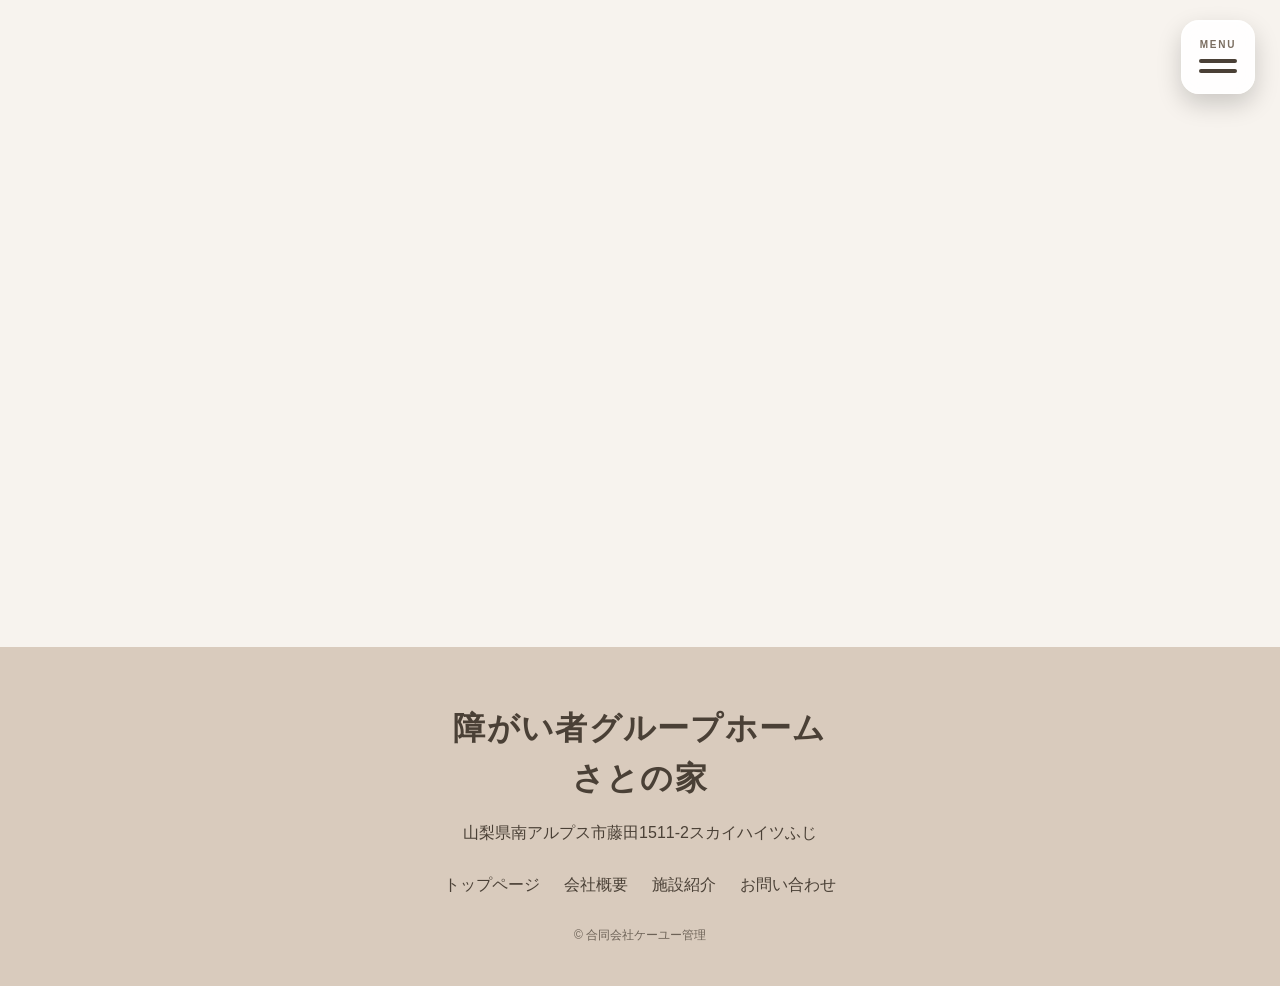
==== commit 1f5c1da2: "修正７" ====
--- a/about.html
+++ b/about.html
@@ -4,7 +4,7 @@
 <meta charset="UTF-8">
 <meta name="viewport" content="width=device-width, initial-scale=1.0">
 <title>合同会社ケーユー管理</title>
-<link rel="stylesheet" href="style.css?v=17">
+<link rel="stylesheet" href="style.css?v=19">
 </head>
 <body>
 
@@ -75,6 +75,6 @@
     </div>
 </footer>
 
-<script src="script.js?v=17"></script>
+<script src="script.js?v=19"></script>
 </body>
 </html>
--- a/style.css
+++ b/style.css
@@ -297,7 +297,7 @@
 .page > h1,
 .page > h2 {
     margin-top: 0;
-    font-size: clamp(40px, 5vw, 64px);
+    font-size: clamp(32px, 4vw, 48px);
     line-height: 1.2;
 }
 
@@ -793,7 +793,7 @@
 
     .page > h1,
     .page > h2 {
-        font-size: clamp(38px, 10vw, 58px);
+        font-size: clamp(30px, 8vw, 42px);
     }
 
     .map iframe {
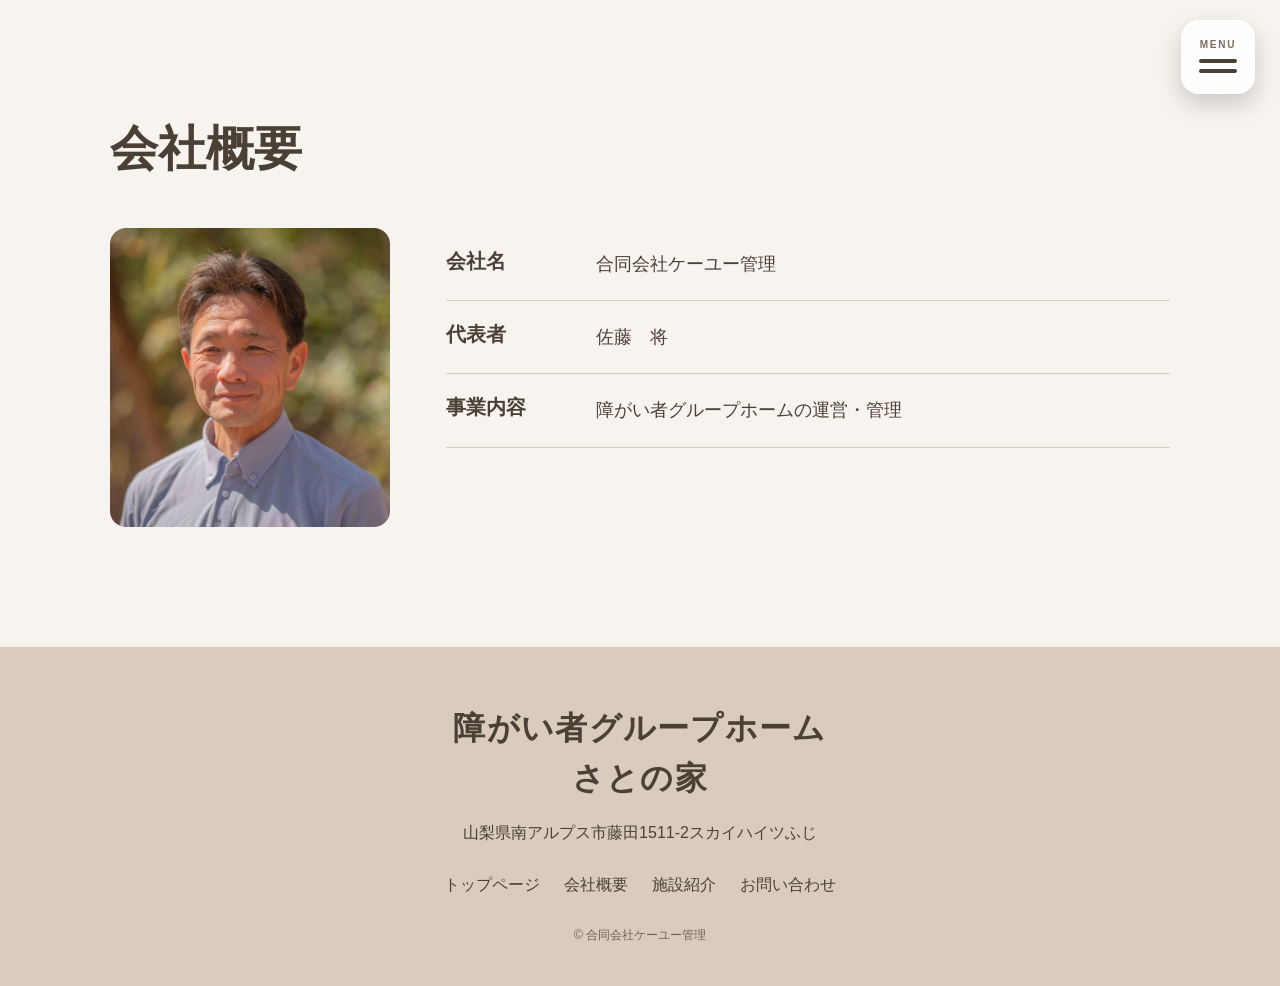
==== commit 7a3a095c: "修正７" ====
--- a/about.html
+++ b/about.html
@@ -4,7 +4,7 @@
 <meta charset="UTF-8">
 <meta name="viewport" content="width=device-width, initial-scale=1.0">
 <title>合同会社ケーユー管理</title>
-<link rel="stylesheet" href="style.css?v=19">
+<link rel="stylesheet" href="style.css?v=20">
 </head>
 <body>
 
@@ -75,6 +75,6 @@
     </div>
 </footer>
 
-<script src="script.js?v=19"></script>
+<script src="script.js?v=20"></script>
 </body>
 </html>
